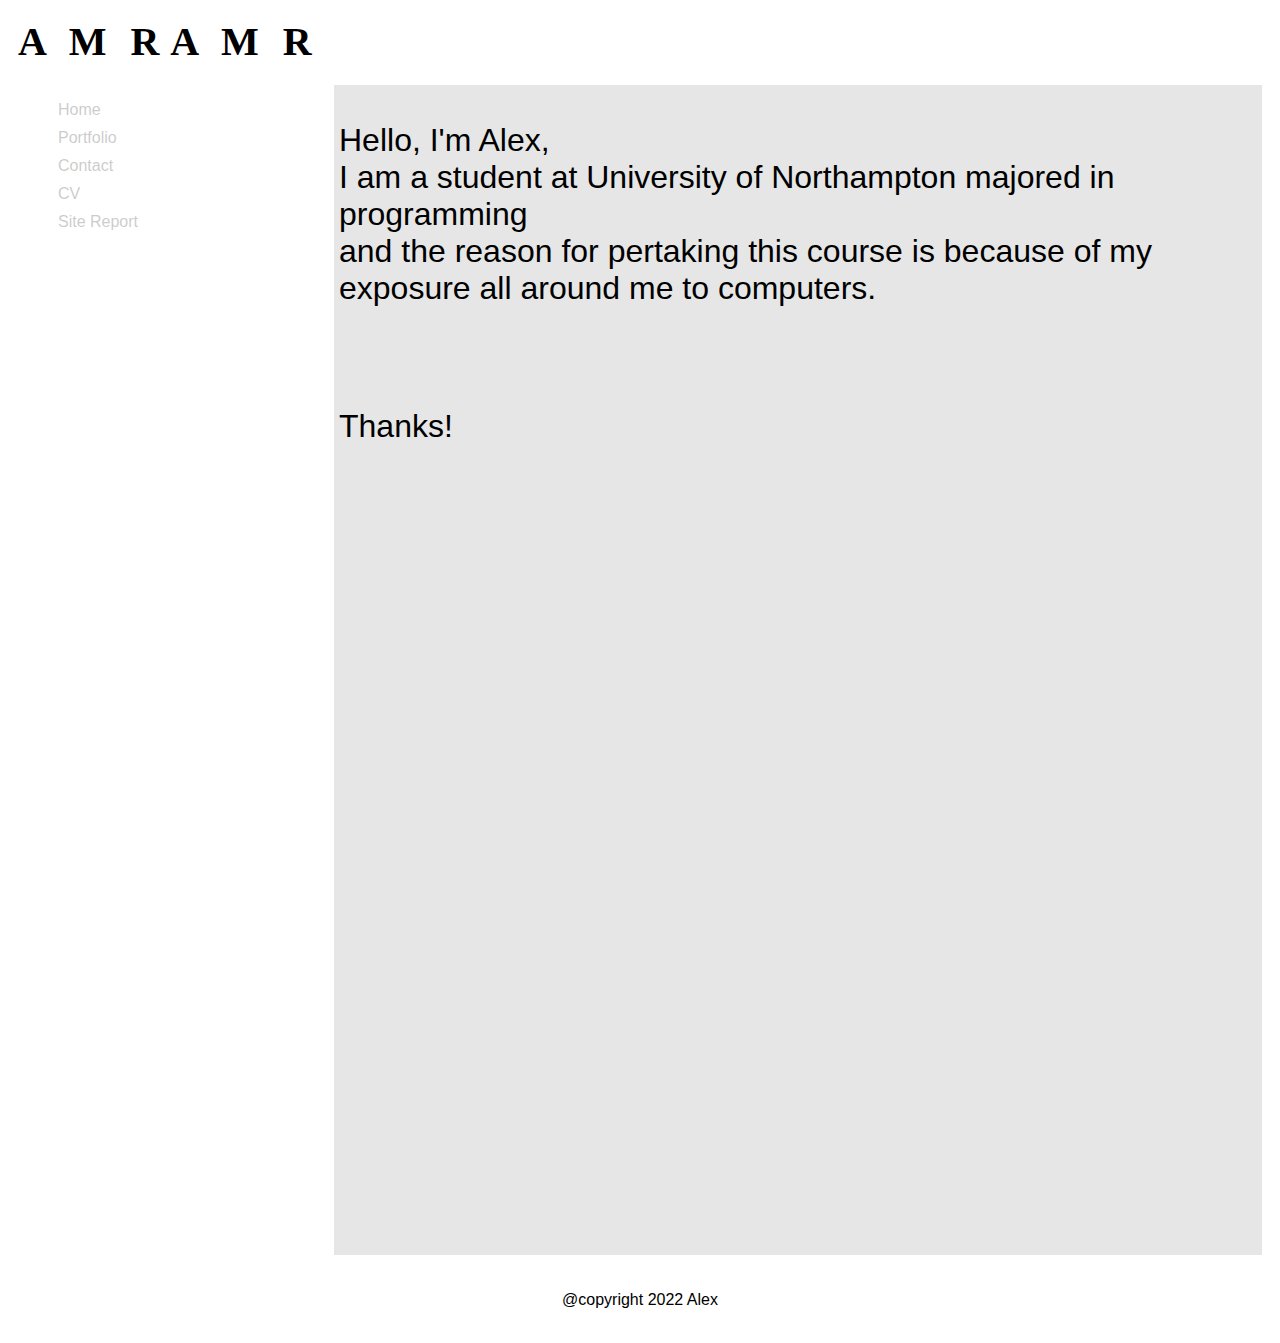
==== index.html @ 2769b260 "Added CSS to the index homepage" ====
<!DOCTYPE html>
<html lang="en">
    <head>
        <meta charset="UTF-8">
        <link rel="stylesheet" href="index.css">
    </head>
    <body>
        <header>
            <h1 class="LibreBarcode"> A M R</h1>
            <h1> A M R</h1>
            <a class="hamburger1"></a>
        </header>
    
        <nav id="clicked">
            <ul>
                <li>
                    <a href="index.html">Home</a>
                </li>
                <li>
                    <a href="portfolio.html">Portfolio</a>
                </li>
                <li>
                    <a href="contact.html">Contact</a>
                </li>
                <li>
                    <a href="cv.html">CV</a>
                </li>
                <li>
                    <a href="sitereport.html">Site Report</a>
                </li>
            </ul>
        </nav>
    
        <main>
            <div class="homepage">
                <p>Hello, I'm Alex,<br>I am a student at University of Northampton majored in programming<br>
                    and the reason for pertaking this course is because of my exposure all around me to computers. </p><br>
                <p>Thanks!</p>
            </div>
        </main>
    
        <footer>
            <p>@copyright 2022 Alex</p>
        </footer>
    </body>

</html>
---- index.css ----
body{
    display: grid;
    font-family: 'Raleway', sans-serif;
    color: rgb(0, 0, 0);
    grid-template-columns: 25% 75%;
    grid-template-rows: auto;
    grid-template-areas: "header header"
                         "nav  main"
                         "footer footer";
    background-color: rgb(255, 255, 255);                     
                        
}


header{
    grid-area: header;
    font-family: 'Shadows Into Light', cursive;
    background-color: rgb(255, 255, 255);
    padding: 10px;
}
.LibreBarcode{
    font-family: 'Libre Barcode 39', cursive;
}


header h1{
    display: inline;
    font-size: 2.5em;
    letter-spacing: 7px;
}
nav{
    grid-area: nav;
    padding: 5px;
    text-decoration: none;
    opacity: 0.2;
    transition: opacity 1.2s ease-in;
}
nav:hover{
    display: block;
    opacity: 1;
    background-color: rgb(255, 255, 255);
    font-size: larger;
}
nav li{
    padding: 5px;
    list-style-type: none;
}
a{
    text-decoration: none;
    color: rgb(0, 0, 0);
}
a:hover{
    color: rgb(0, 0, 0);
    font-size: x-large;
    opacity: 1;
}


main{
    grid-area: main;
    background-color: rgb(255, 255, 255);
    padding: 10px;
    font-size: xx-large;
}


.homepage{
    padding: 5px;
    background-color: rgb(230, 230, 230);
    height: 1160px;

}


footer{
    grid-area: footer;
    background-color: rgb(255, 255, 255);
    padding: 10px;
    text-align: center;
}
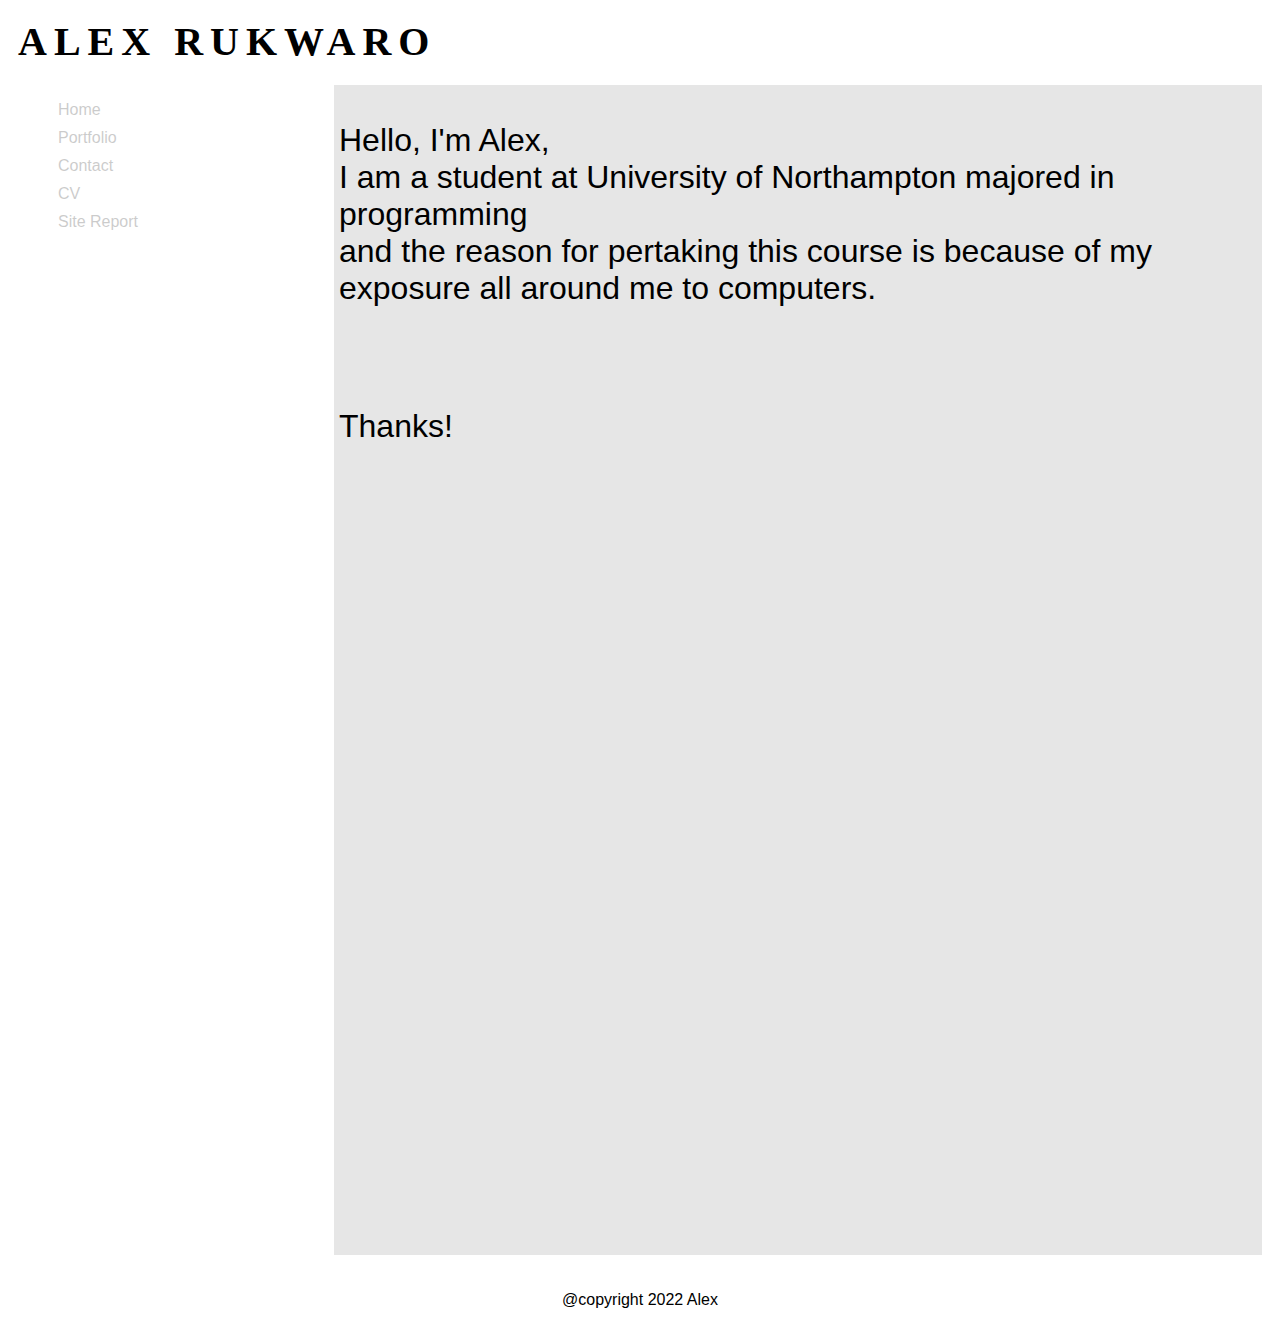
==== commit 9a976fd9: "created the portfolio page" ====
--- a/index.html
+++ b/index.html
@@ -6,8 +6,7 @@
     </head>
     <body>
         <header>
-            <h1 class="LibreBarcode"> A M R</h1>
-            <h1> A M R</h1>
+            <h1 class="LibreBarcode"> ALEX RUKWARO</h1>
             <a class="hamburger1"></a>
         </header>
     
--- a/index.css
+++ b/index.css
@@ -8,7 +8,6 @@
                          "nav  main"
                          "footer footer";
     background-color: rgb(255, 255, 255);                     
-                        
 }
 
 
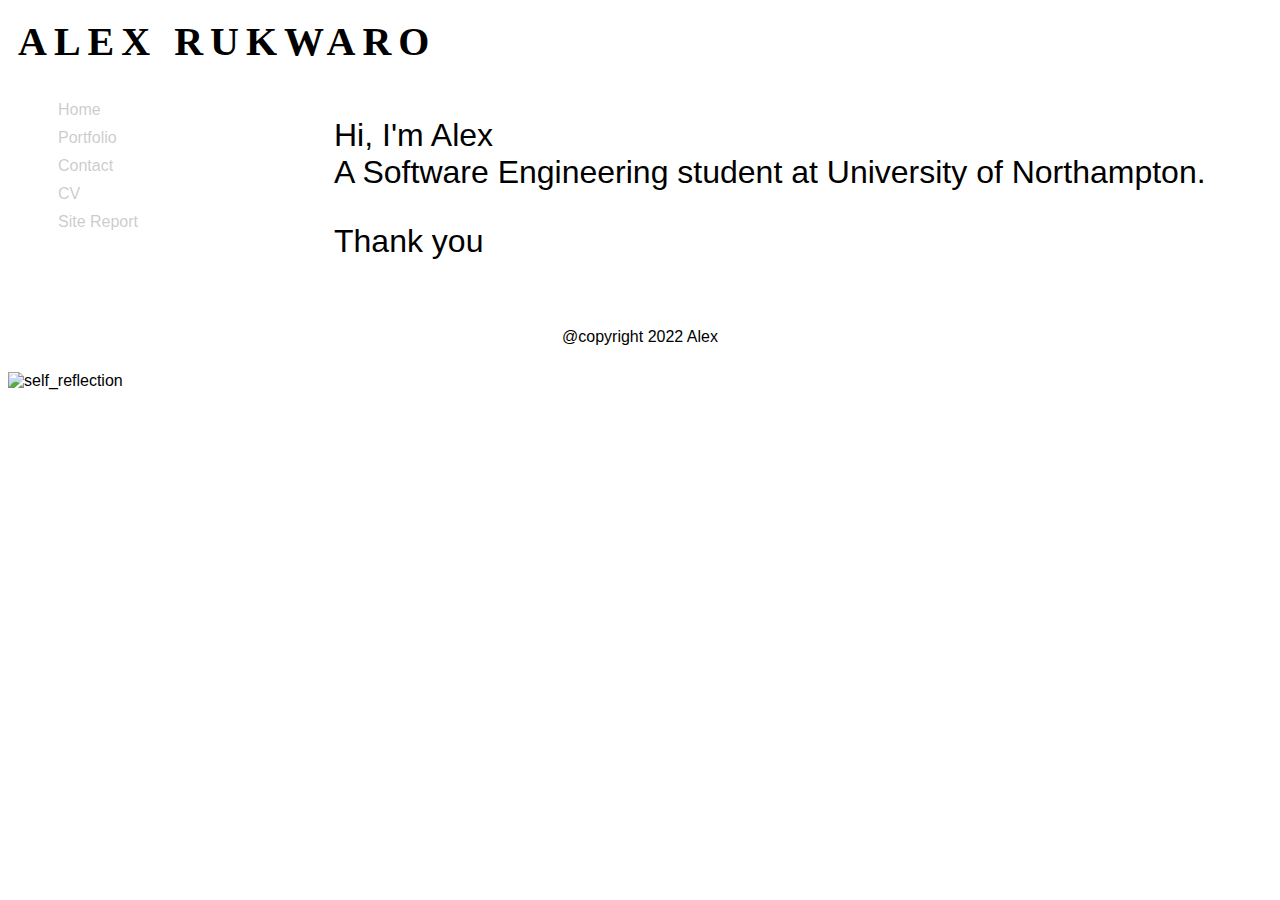
==== commit 55a72382: "Added aside tag with img and replaced div class" ====
--- a/index.html
+++ b/index.html
@@ -4,11 +4,16 @@
         <meta charset="UTF-8">
         <link rel="stylesheet" href="index.css">
     </head>
+
     <body>
         <header>
             <h1 class="LibreBarcode"> ALEX RUKWARO</h1>
             <a class="hamburger1"></a>
         </header>
+
+        <aside>
+            <img src="images/img_alternative.jpg" alt="self_reflection">
+        </aside>
     
         <nav id="clicked">
             <ul>
@@ -29,13 +34,10 @@
                 </li>
             </ul>
         </nav>
-    
+
         <main>
-            <div class="homepage">
-                <p>Hello, I'm Alex,<br>I am a student at University of Northampton majored in programming<br>
-                    and the reason for pertaking this course is because of my exposure all around me to computers. </p><br>
-                <p>Thanks!</p>
-            </div>
+            <p>Hi, I'm Alex <br> A Software Engineering student at University of Northampton. </p>
+            <p>Thank you</p>
         </main>
     
         <footer>
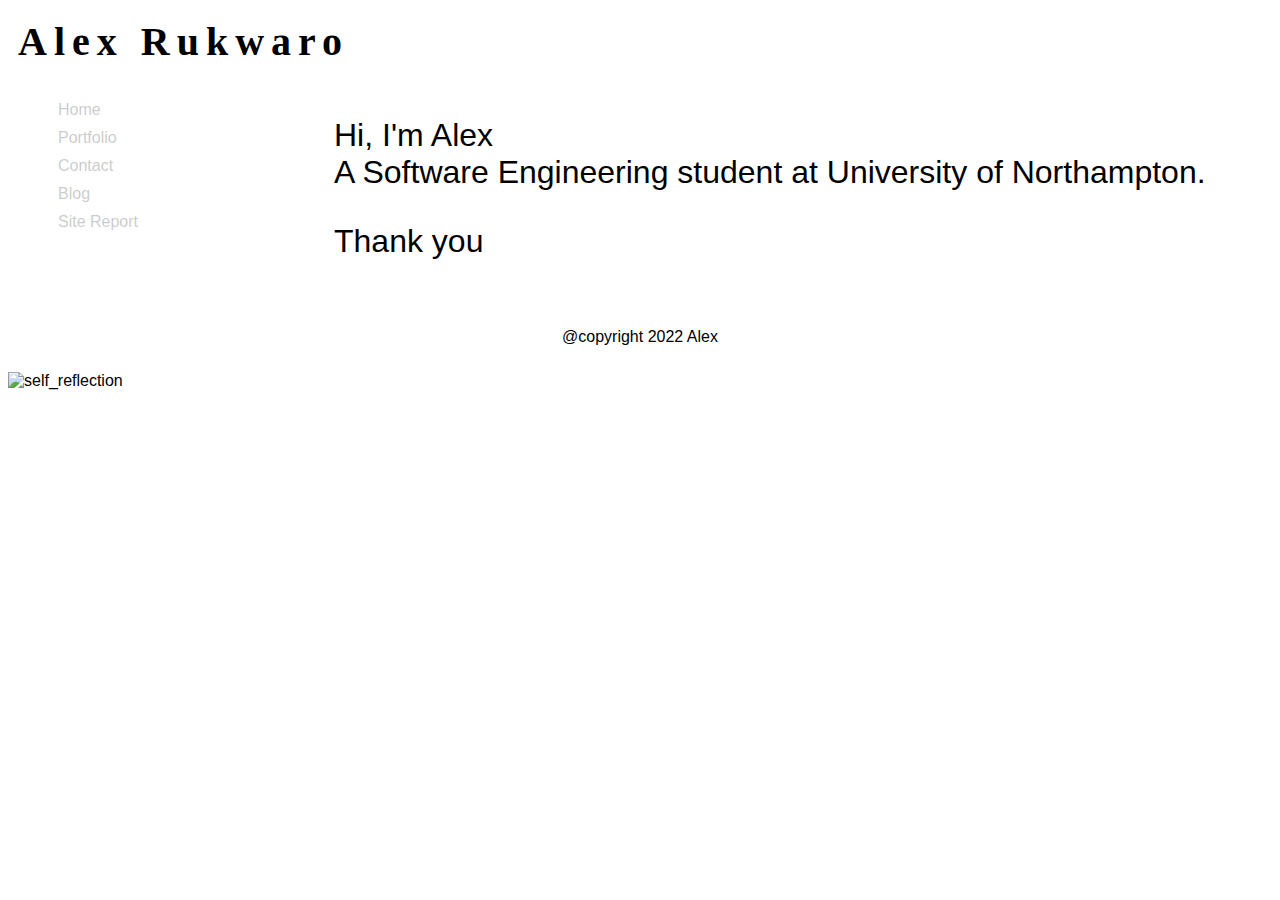
==== commit a0097d0f: "Removed  class elements" ====
--- a/index.html
+++ b/index.html
@@ -7,15 +7,14 @@
 
     <body>
         <header>
-            <h1 class="LibreBarcode"> ALEX RUKWARO</h1>
-            <a class="hamburger1"></a>
+            <h1> Alex Rukwaro</h1>
         </header>
 
         <aside>
             <img src="images/img_alternative.jpg" alt="self_reflection">
         </aside>
     
-        <nav id="clicked">
+        <nav>
             <ul>
                 <li>
                     <a href="index.html">Home</a>
@@ -27,7 +26,7 @@
                     <a href="contact.html">Contact</a>
                 </li>
                 <li>
-                    <a href="cv.html">CV</a>
+                    <a href="blog.html">Blog</a>
                 </li>
                 <li>
                     <a href="sitereport.html">Site Report</a>
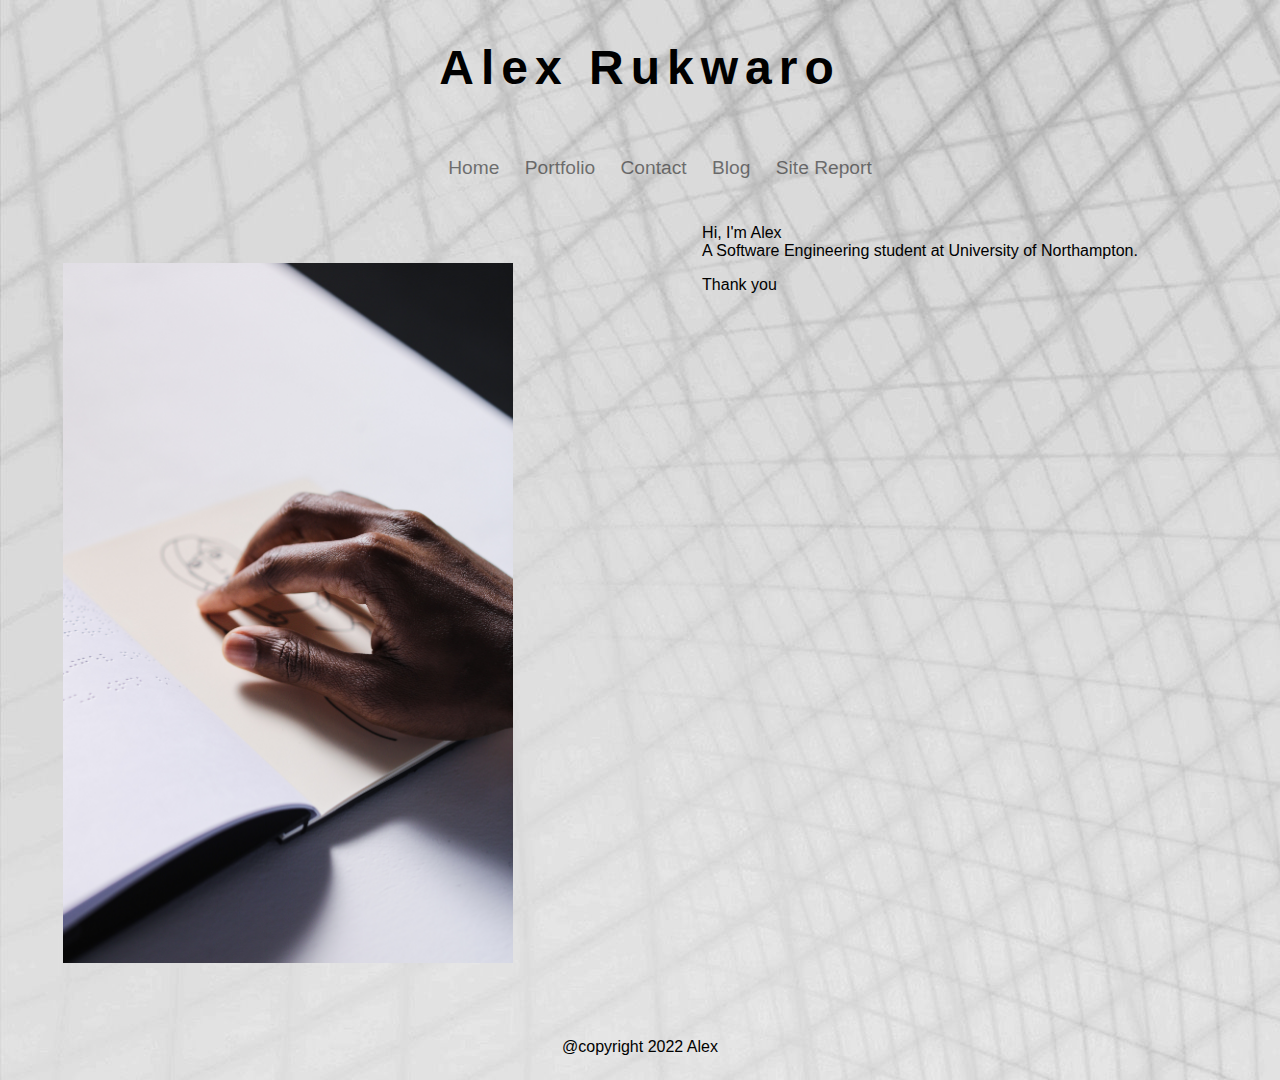
==== commit 892bad8f: "Added aside tag and deleted class names" ====
--- a/index.html
+++ b/index.html
@@ -13,6 +13,12 @@
         <aside>
             <img src="images/img_alternative.jpg" alt="self_reflection">
         </aside>
+
+        
+        <main>
+            <p>Hi, I'm Alex <br> A Software Engineering student at University of Northampton. </p>
+            <p>Thank you</p>
+        </main>
     
         <nav>
             <ul>
@@ -34,10 +40,6 @@
             </ul>
         </nav>
 
-        <main>
-            <p>Hi, I'm Alex <br> A Software Engineering student at University of Northampton. </p>
-            <p>Thank you</p>
-        </main>
     
         <footer>
             <p>@copyright 2022 Alex</p>
--- a/index.css
+++ b/index.css
@@ -1,79 +1,66 @@
 body{
+    background-image: url(images/background.jpg);
     display: grid;
     font-family: 'Raleway', sans-serif;
-    color: rgb(0, 0, 0);
-    grid-template-columns: 25% 75%;
-    grid-template-rows: auto;
     grid-template-areas: "header header"
-                         "nav  main"
-                         "footer footer";
-    background-color: rgb(255, 255, 255);                     
+                         "nav nav"
+                         "aside main"
+                         "footer footer";                   
 }
+
 
 
 header{
     grid-area: header;
-    font-family: 'Shadows Into Light', cursive;
-    background-color: rgb(255, 255, 255);
-    padding: 10px;
-}
-.LibreBarcode{
-    font-family: 'Libre Barcode 39', cursive;
+    font-family: 'Raleway', sans-serif;
+    font-size: 1.5em;
+    letter-spacing: 7px;
+    text-align: center;
 }
 
 
-header h1{
-    display: inline;
-    font-size: 2.5em;
-    letter-spacing: 7px;
+
+aside{
+    padding: 5px;
+    margin: 50px;
 }
+aside img{
+    width: 450px;
+    height: 700px;
+}
+
+
+
 nav{
     grid-area: nav;
+    opacity: 0.5;
     padding: 5px;
-    text-decoration: none;
-    opacity: 0.2;
-    transition: opacity 1.2s ease-in;
+    transition: opacity 1.1s ease-in;
+    text-align: center;
+    font-size: larger;
 }
 nav:hover{
     display: block;
     opacity: 1;
-    background-color: rgb(255, 255, 255);
     font-size: larger;
 }
-nav li{
+li{
     padding: 5px;
     list-style-type: none;
+    display: inline-block;
 }
 a{
     text-decoration: none;
-    color: rgb(0, 0, 0);
+    padding: 5px;
+    color: black;
 }
 a:hover{
-    color: rgb(0, 0, 0);
     font-size: x-large;
-    opacity: 1;
 }
 
-
-main{
-    grid-area: main;
-    background-color: rgb(255, 255, 255);
-    padding: 10px;
-    font-size: xx-large;
-}
-
-
-.homepage{
-    padding: 5px;
-    background-color: rgb(230, 230, 230);
-    height: 1160px;
-
-}
 
 
 footer{
     grid-area: footer;
-    background-color: rgb(255, 255, 255);
-    padding: 10px;
     text-align: center;
 }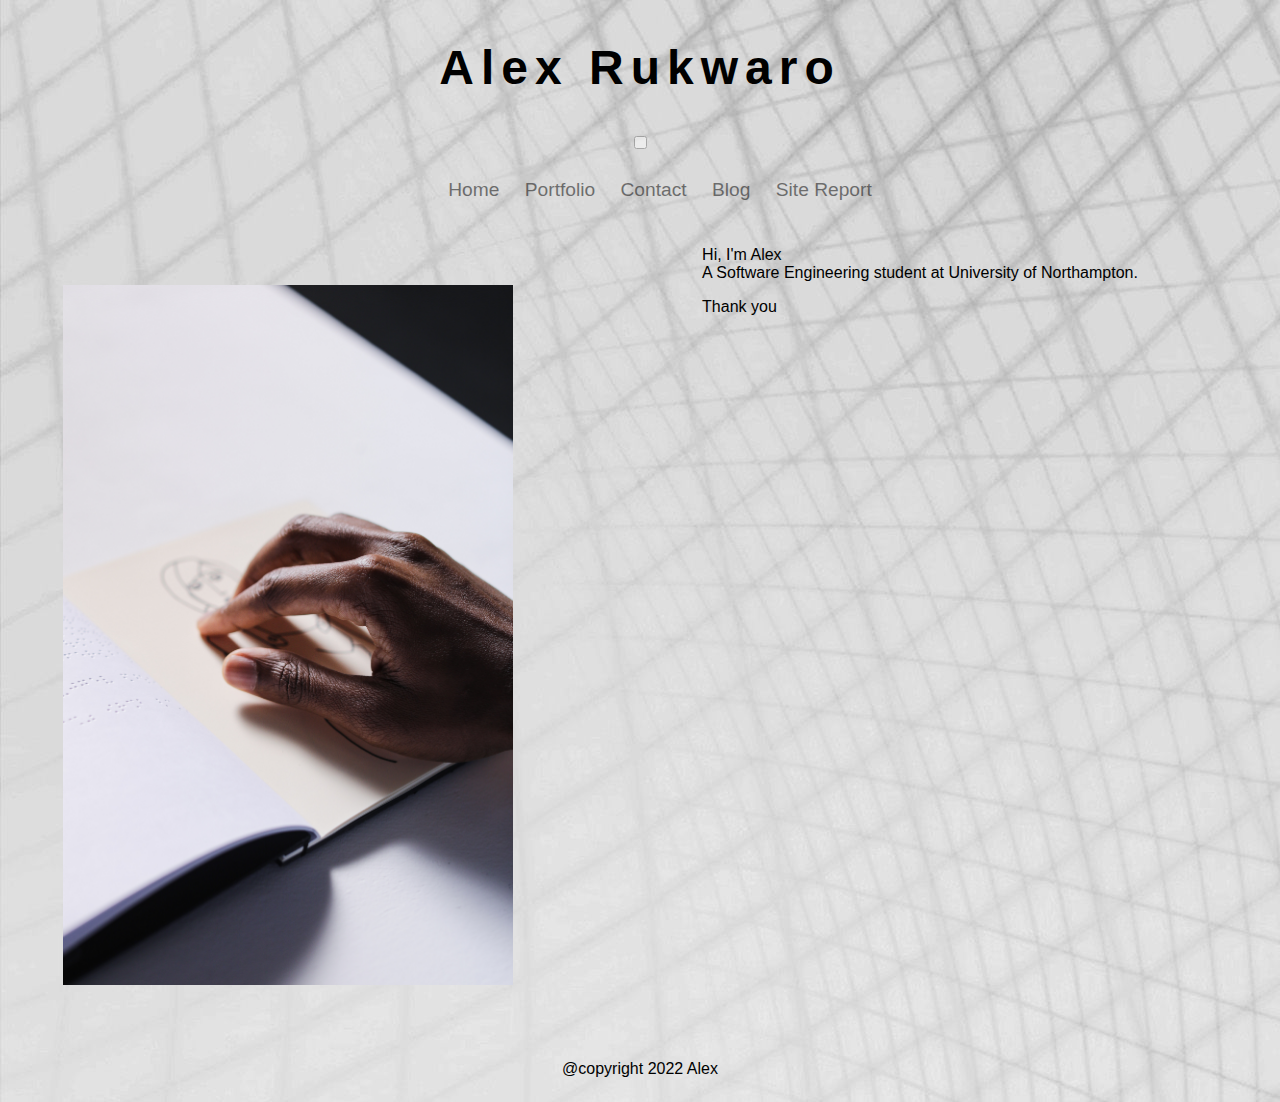
==== commit dc131d78: "Added html for hamburger icon" ====
--- a/index.html
+++ b/index.html
@@ -3,11 +3,13 @@
     <head>
         <meta charset="UTF-8">
         <link rel="stylesheet" href="index.css">
+        <link rel="stylesheet" href="index(mobile).css" media="screen and (max-width: 1000px)">
     </head>
 
     <body>
         <header>
             <h1> Alex Rukwaro</h1>
+           
         </header>
 
         <aside>
@@ -21,6 +23,9 @@
         </main>
     
         <nav>
+            <label for="hamburger" class="hamburger_menu"></label>
+            <input type="checkbox" id="hamburger" autocomplete="off"> 
+             
             <ul>
                 <li>
                     <a href="index.html">Home</a>
--- a/index.css
+++ b/index.css
@@ -46,13 +46,12 @@
 }
 li{
     padding: 5px;
-    list-style-type: none;
     display: inline-block;
 }
 a{
-    text-decoration: none;
     padding: 5px;
     color: black;
+    text-decoration: none;
 }
 a:hover{
     font-size: x-large;
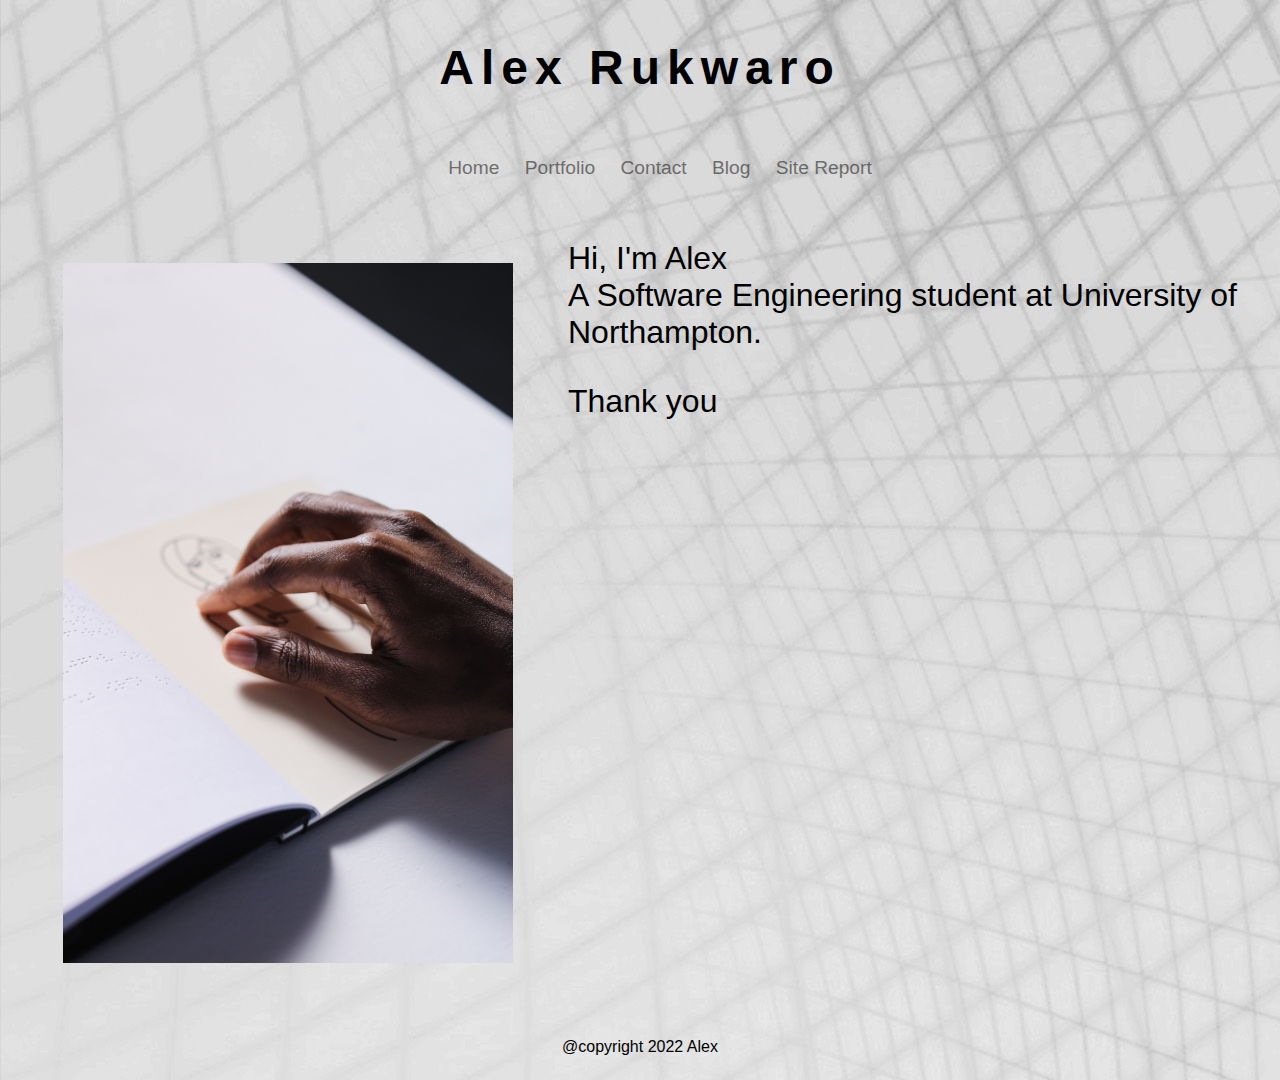
==== commit 0f1bb04e: "Added index(mobile) css tag to header" ====
--- a/index.html
+++ b/index.html
@@ -2,8 +2,8 @@
 <html lang="en">
     <head>
         <meta charset="UTF-8">
-        <link rel="stylesheet" href="index.css">
-        <link rel="stylesheet" href="index(mobile).css" media="screen and (max-width: 1000px)">
+        <link rel="stylesheet" href="index.css" type="text/css" >
+        <link rel="stylesheet" href="index(mobile).css" media="screen and (max-width: 1000px)" type="text/css">
     </head>
 
     <body>
--- a/index.css
+++ b/index.css
@@ -21,6 +21,7 @@
 
 
 aside{
+    grid-area: aside;
     padding: 5px;
     margin: 50px;
 }
@@ -30,15 +31,21 @@
 }
 
 
+main{
+    grid-area: main;
+    font-size: 2.0em;
+}
+
+
 
 nav{
     grid-area: nav;
     opacity: 0.5;
     padding: 5px;
-    transition: opacity 1.1s ease-in;
     text-align: center;
     font-size: larger;
 }
+
 nav:hover{
     display: block;
     opacity: 1;
@@ -58,8 +65,14 @@
 }
 
 
-
 footer{
     grid-area: footer;
     text-align: center;
+}
+
+#hamburger{
+    display: none;
+}
+.hamburger_menu{
+    display: none;
 }--- a/index(mobile).css
+++ b/index(mobile).css
@@ -0,0 +1,57 @@
+body{
+    grid-template-areas: "header header"
+                         "nav nav"
+                         "main main"
+                         "aside aside"
+                         "footer footer";                   
+}
+
+aside img{
+    width: 700px;
+    height: 1000px;
+}
+footer{
+    grid-area: footer;
+    text-align: center;
+}
+
+.hamburger_menu{
+    height: 0.8em;
+    width: 1.25em;
+    display: block;
+    border-top: 0.2em solid black;
+    border-bottom: 0.2em solid black;
+    left: 95%;
+    position: fixed;
+
+}
+.hamburger_menu:before{
+    content: '';
+    position: absolute;
+    width: 1.25em;
+    margin-top: 0.3em;
+    border-top: 0.2em solid black;
+    right: 0;
+}
+
+.hamburger_menu{
+    display: block;
+    z-index: 10;
+}
+nav ul{
+
+    position: fixed;
+    top: 0;
+    width: 100%;
+    height: 100vh;
+    background-color: rgb(231, 225, 225);
+    padding: 10px;
+    margin-top: 10px;
+    font-size: 1.5em;
+    display: none;
+}
+
+#hamburger:checked~ul{
+    display: grid;
+
+}